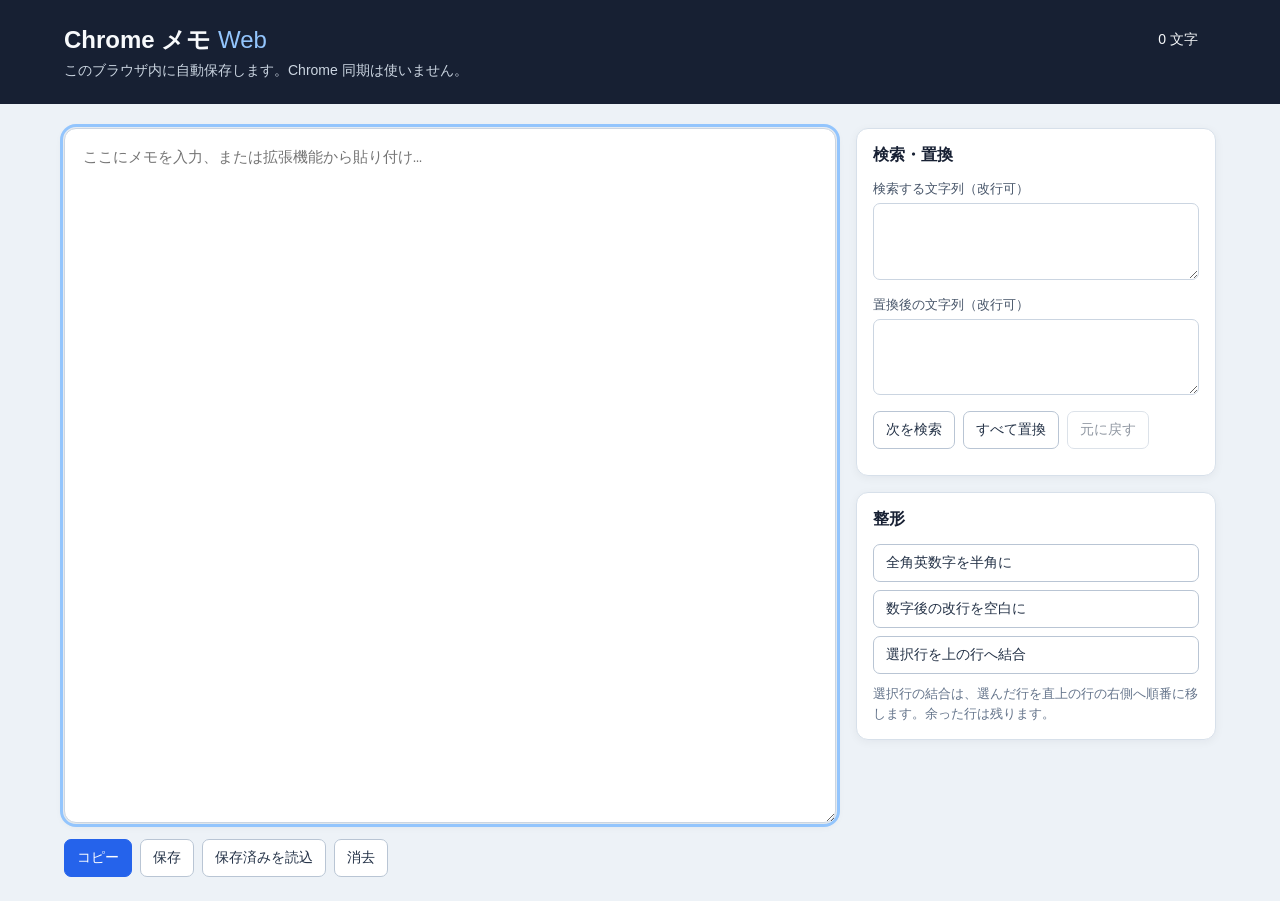
==== docs/index.html @ fe6e54cd "Add web editor and improve memo tools" ====
<!DOCTYPE html>
<html lang="ja">
  <head>
    <meta charset="UTF-8">
    <meta name="viewport" content="width=device-width, initial-scale=1.0">
    <meta name="description" content="Chrome メモの大画面向け Web アプリ版">
    <title>Chrome メモ Web</title>
    <link rel="stylesheet" href="style.css">
  </head>
  <body>
    <header class="app-header">
      <div>
        <h1>Chrome メモ <span>Web</span></h1>
        <p>このブラウザ内に自動保存します。Chrome 同期は使いません。</p>
      </div>
      <div class="header-meta"><span id="characterCount">0 文字</span><span id="message" role="status" aria-live="polite"></span></div>
    </header>

    <main>
      <section class="editor-panel" aria-label="メモエディター">
        <textarea id="textArea" placeholder="ここにメモを入力、または拡張機能から貼り付け…" spellcheck="true"></textarea>
        <div class="editor-actions">
          <button id="copyButton" class="primary" type="button">コピー</button>
          <button id="saveButton" type="button">保存</button>
          <button id="loadButton" type="button">保存済みを読込</button>
          <button id="clearButton" type="button">消去</button>
        </div>
      </section>

      <aside class="tools-panel" aria-label="編集ツール">
        <section class="tool-group">
          <h2>検索・置換</h2>
          <label for="searchText">検索する文字列（改行可）</label>
          <textarea id="searchText" class="small-textarea" rows="3" spellcheck="false"></textarea>
          <label for="replaceText">置換後の文字列（改行可）</label>
          <textarea id="replaceText" class="small-textarea" rows="3" spellcheck="false"></textarea>
          <div class="button-row"><button id="findNextButton" type="button">次を検索</button><button id="replaceAllButton" type="button">すべて置換</button><button id="undoButton" type="button" disabled>元に戻す</button></div>
          <p id="searchStatus" class="muted" aria-live="polite"></p>
        </section>

        <section class="tool-group">
          <h2>整形</h2>
          <div class="button-stack">
            <button id="normalizeButton" type="button">全角英数字を半角に</button>
            <button id="collapseNumberBreaksButton" type="button">数字後の改行を空白に</button>
            <button id="mergeSelectedLinesButton" type="button">選択行を上の行へ結合</button>
          </div>
          <p class="muted">選択行の結合は、選んだ行を直上の行の右側へ順番に移します。余った行は残ります。</p>
        </section>
      </aside>
    </main>
    <script src="app.js"></script>
  </body>
</html>
---- docs/style.css ----
:root { color-scheme: light dark; font-family: -apple-system, BlinkMacSystemFont, "Segoe UI", sans-serif; color: #172033; background: #edf2f7; }
* { box-sizing: border-box; }
body { min-height: 100vh; margin: 0; }
.app-header { display: flex; align-items: start; justify-content: space-between; gap: 24px; padding: 24px clamp(20px, 5vw, 72px); color: #f8fafc; background: #172033; }
h1 { margin: 0; font-size: 24px; } h1 span { color: #93c5fd; font-weight: 500; }
.app-header p { margin: 6px 0 0; color: #cbd5e1; font-size: 14px; }
.header-meta { display: flex; align-items: center; gap: 18px; min-height: 32px; font-size: 14px; white-space: nowrap; }
#message { color: #86efac; } #message[data-kind="error"] { color: #fca5a5; }
main { display: grid; grid-template-columns: minmax(0, 1fr) minmax(280px, 360px); gap: 20px; max-width: 1600px; min-height: calc(100vh - 105px); margin: 0 auto; padding: 24px clamp(20px, 5vw, 72px); }
.editor-panel, .tools-panel { min-height: 0; }
#textArea { width: 100%; height: calc(100vh - 205px); min-height: 440px; resize: vertical; padding: 18px; border: 1px solid #cbd5e1; border-radius: 12px; color: inherit; background: #fff; box-shadow: 0 2px 10px rgb(15 23 42 / 8%); font: 15px/1.65 ui-monospace, SFMono-Regular, Menlo, monospace; }
textarea:focus { outline: 3px solid #93c5fd; outline-offset: 1px; border-color: #3b82f6; }
.editor-actions, .button-row { display: flex; flex-wrap: wrap; gap: 8px; margin-top: 12px; }
button { padding: 9px 12px; border: 1px solid #b9c5d4; border-radius: 7px; color: #243247; background: #fff; font: inherit; font-size: 14px; cursor: pointer; }
button:hover { background: #f1f5f9; } button.primary { border-color: #2563eb; color: #fff; background: #2563eb; } button.primary:hover { background: #1d4ed8; }
button:disabled { opacity: .5; cursor: not-allowed; }
.tools-panel { display: grid; align-content: start; gap: 16px; }
.tool-group { padding: 16px; border: 1px solid #d7e0ea; border-radius: 12px; background: #fff; box-shadow: 0 2px 10px rgb(15 23 42 / 5%); }
h2 { margin: 0 0 14px; font-size: 16px; } label { display: block; margin: 12px 0 5px; color: #475569; font-size: 13px; }
.small-textarea { width: 100%; resize: vertical; padding: 8px; border: 1px solid #cbd5e1; border-radius: 7px; color: inherit; background: #fff; font: 13px/1.5 ui-monospace, SFMono-Regular, Menlo, monospace; }
.button-stack { display: grid; gap: 8px; } .button-stack button { text-align: left; }
.muted { margin: 10px 0 0; color: #64748b; font-size: 13px; line-height: 1.5; }
@media (prefers-color-scheme: dark) { :root { color: #e2e8f0; background: #0f172a; } .app-header { background: #020617; } #textArea, .tool-group, .small-textarea, button { border-color: #475569; color: #e2e8f0; background: #1e293b; } button:hover { background: #334155; } button.primary { background: #2563eb; } label, .muted { color: #a8b5c8; } }
@media (max-width: 780px) { .app-header { display: block; } .header-meta { margin-top: 14px; } main { grid-template-columns: 1fr; } #textArea { height: 55vh; min-height: 320px; } }
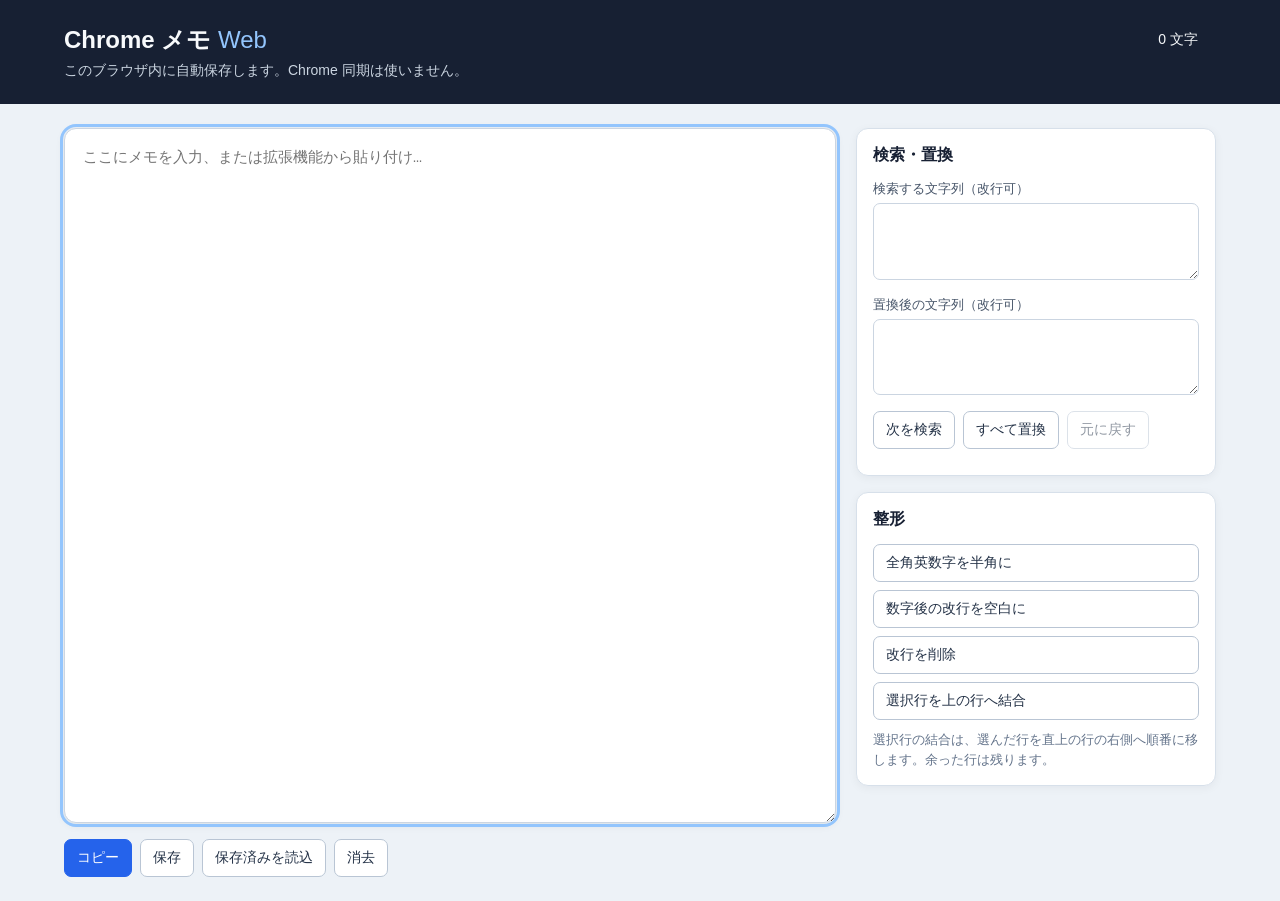
==== commit 0298ea83: "Add remove CR/LF" ====
--- a/docs/index.html
+++ b/docs/index.html
@@ -43,6 +43,7 @@
           <div class="button-stack">
             <button id="normalizeButton" type="button">全角英数字を半角に</button>
             <button id="collapseNumberBreaksButton" type="button">数字後の改行を空白に</button>
+            <button id="removeLineBreaksButton" type="button">改行を削除</button>
             <button id="mergeSelectedLinesButton" type="button">選択行を上の行へ結合</button>
           </div>
           <p class="muted">選択行の結合は、選んだ行を直上の行の右側へ順番に移します。余った行は残ります。</p>
